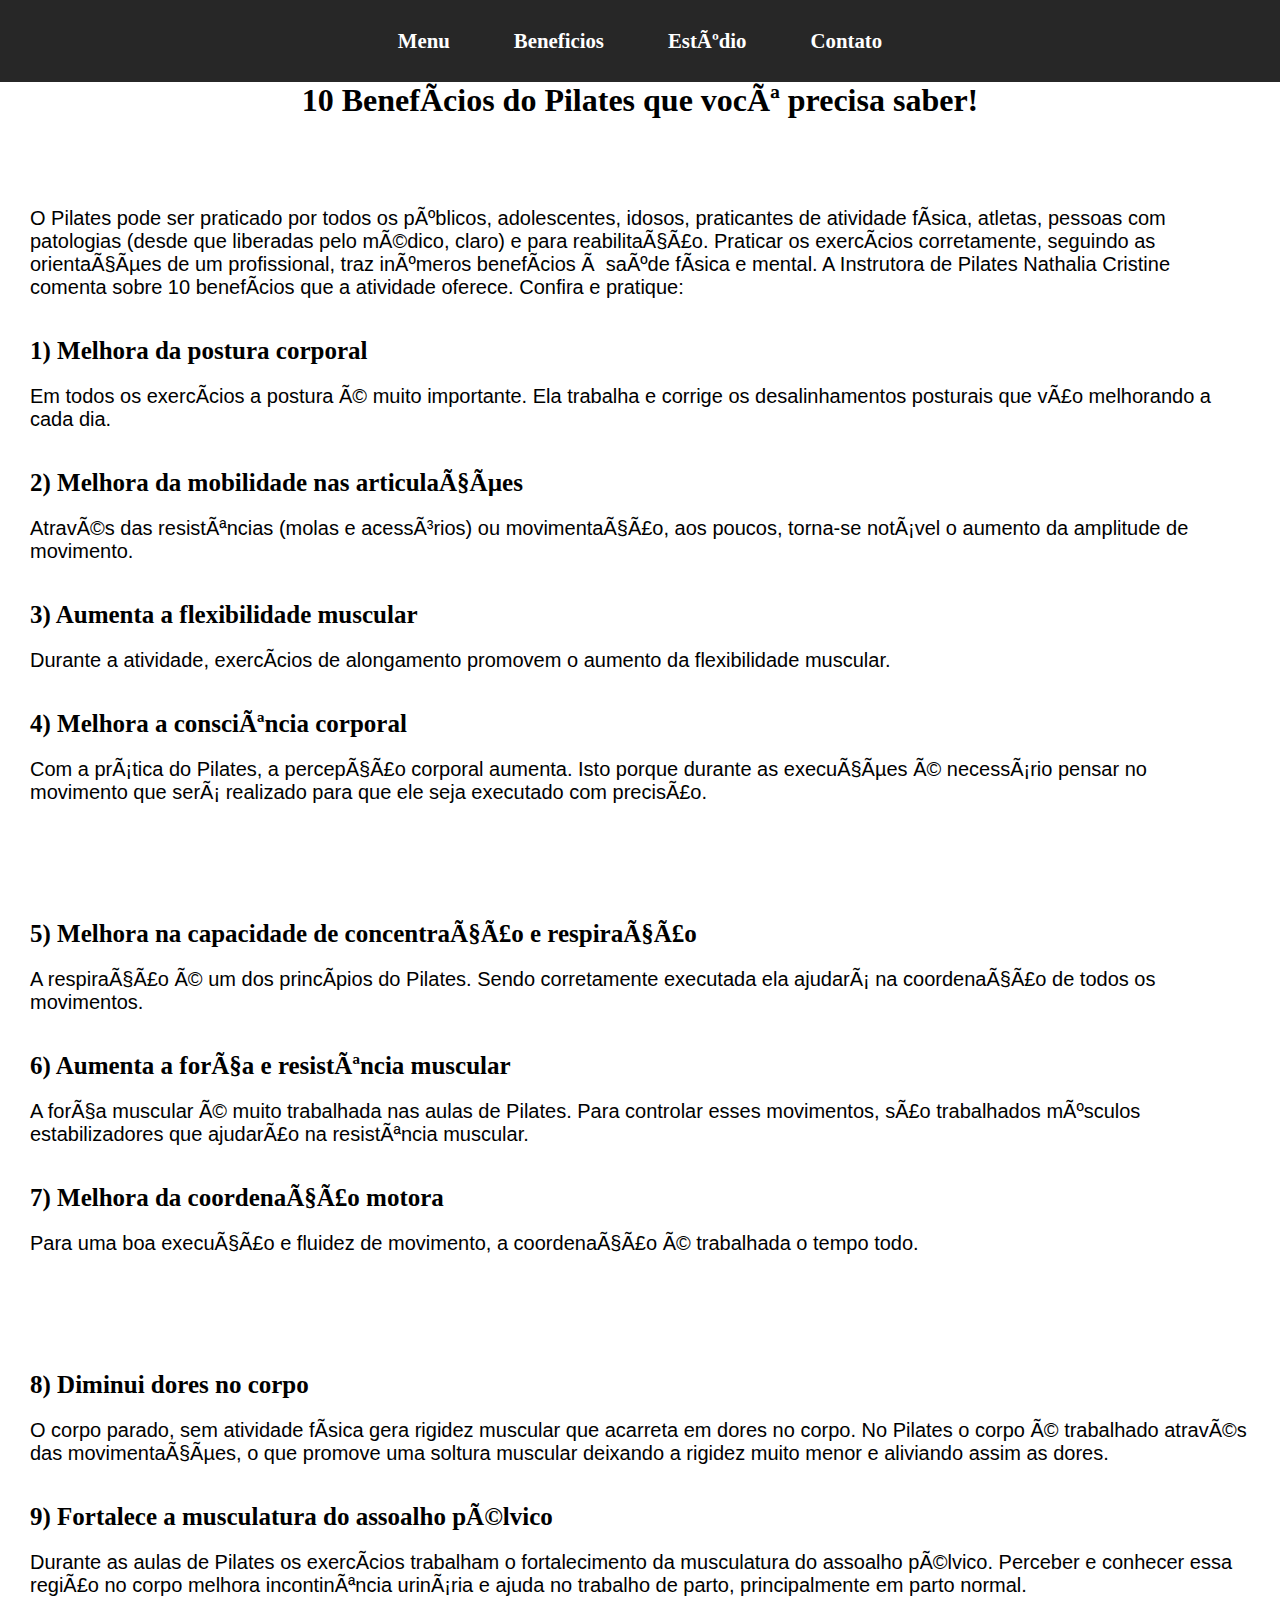
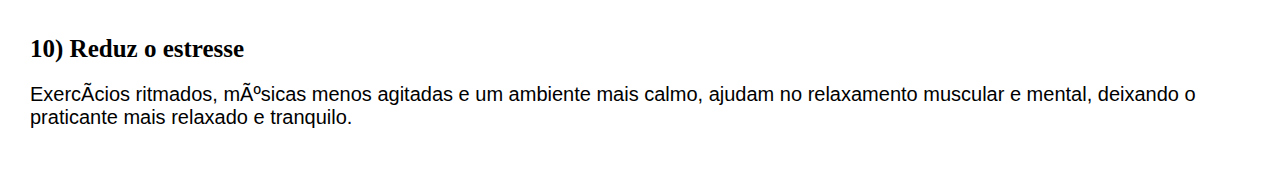
==== beneficios.html @ 076421e8 "Add files via upload" ====
<!DOCTYPE html>
<html lang="en">
<head>
    <meta charset="pt-br">
    <meta http-equiv="X-UA-Compatible" content="IE=edge">
    <meta name="viewport" content="width=device-width, initial-scale=1.0">
    <title>Beneficios</title>
    <link rel="stylesheet" href="style.css">
</head>
<nav class="bg hover-circulo">
    <a href="index.html" title="Html">Menu</a>
    <a href="beneficios.html" title="Css">Beneficios</a>
    <a href="" title="Estudio">Estúdio</a>
    <a href="contato.html" title="Contato">Contato</a>
    
</nav>
<body>
    <header>
    
        <h1>
            10 Benefícios do Pilates que você precisa saber!
        </h1>
        <picture>
            <source media="(max-width:600px )" srcset="Imagem/pilates.celular.png">
            <source media="(min-width:1000px)" srcset="Imagem/pilates.pc.png" >
            <img src="Imagem/pilates.pc.png" alt="">
        
        </picture>
    </header>
    <main>
    </pre>
        
        
        <p>O Pilates pode ser praticado por todos os públicos, adolescentes, idosos, praticantes de atividade física, atletas, pessoas com patologias (desde que liberadas pelo médico, claro) e para reabilitação. Praticar os exercícios corretamente, seguindo as orientações de um profissional, traz inúmeros benefícios à saúde física e mental. A Instrutora de Pilates Nathalia Cristine comenta sobre 10 benefícios que a atividade oferece. Confira e pratique:</p>
        <br>
        <h2>1) Melhora da postura corporal</h2>
        <p>Em todos os exercícios a postura é muito importante. Ela trabalha e corrige os desalinhamentos posturais que vão melhorando a cada dia.</p>
        <br>
        <h2>2) Melhora da mobilidade nas articulações</h2>
        <p>Através das resistências (molas e acessórios) ou movimentação, aos poucos, torna-se notável o aumento da amplitude de movimento.</p>
        <br>
        <h2>3) Aumenta a flexibilidade muscular</h2>
        <p>Durante a atividade, exercícios de alongamento promovem o aumento da flexibilidade muscular.</p>
        <br>
        <h2>4) Melhora a consciência corporal</h2>
        <p>Com a prática do Pilates, a percepção corporal aumenta. Isto porque durante as execuções é necessário pensar no movimento que será realizado para que ele seja executado com precisão.
        </p>
        <br>
        </main>
            <header>
                 <picture>
                     <source media="(max-width:600px )" srcset="Imagem/pilates1.celular.png">
                    <source media="(min-width:1000px)" srcset="Imagem/pilates2.pc.png" >
                     <img src="Imagem/pilates2.pc.png" alt="">
                 </picture>
             </header>
            <main>
        <h2>5) Melhora na capacidade de concentração e respiração</h2>
        <p>A respiração é um dos princípios do Pilates. Sendo corretamente executada ela ajudará na coordenação de todos os movimentos.</p>
        <br>
        <h2>6) Aumenta a força e resistência muscular</h2>
        <p>A força muscular é muito trabalhada nas aulas de Pilates. Para controlar esses movimentos, são trabalhados músculos estabilizadores que ajudarão na resistência muscular.</p>
        <br>
        <h2>7) Melhora da coordenação motora</h2>
        <p>Para uma boa execução e fluidez de movimento, a coordenação é trabalhada o tempo todo.</p>
        <br>
        </main>
        <header>
            <picture>
                <source media="(max-width:600px )" srcset="Imagem/pilates3.celular.png">
               <source media="(min-width:1000px)" srcset="Imagem/pilates3.pc.png" >
                <img src="Imagem/pilates3.pc.png" alt="">
            </picture>
        </header>
        <main>
        <h2>8) Diminui dores no corpo</h2>
        <p>O corpo parado, sem atividade física gera rigidez muscular que acarreta em dores no corpo. No Pilates o corpo é trabalhado através das movimentações, o que promove uma soltura muscular deixando a rigidez muito menor e aliviando assim as dores.</p>
        <br>
        <h2>9) Fortalece a musculatura do assoalho pélvico</h2>
        <p>Durante as aulas de Pilates os exercícios trabalham o fortalecimento  da musculatura do assoalho pélvico. Perceber e conhecer essa região no corpo melhora incontinência urinária e ajuda no trabalho de parto, principalmente em parto normal.</p>
        <br>
        <h2>10) Reduz o estresse</h2>
        <p>Exercícios ritmados, músicas menos agitadas e um ambiente mais calmo, ajudam no relaxamento muscular e mental, deixando o praticante mais relaxado e tranquilo.</p>
    </pre>
    </main>
</body>
</html>
---- style.css ----
@charset "UTF-8";

* {
    padding: 0%;
    margin: 0px;
   
}

header {
    text-align: center;
    

    
}
nav.bg {
	    
    width:100%;
    float:left; 
    text-align:center;  
    background-color: #000000d8;
    padding:1.5em 0em; 
}
nav a {
    position: relative;
    display: inline-block;
    margin:5px 30px;
    outline: none;
    color: #fff;
    text-decoration: none;
    font-weight: bold;
    font-size: 1.3em;
    transition:0.6s; 
}
nav a:hover,
nav a:focus {
    transition:0.4s;
    outline: none;
    color:#50e6ec; 
}
/* Efeito circulo */
.hover-circulo a::before,
.hover-circulo a::after {
    position: absolute;
    top: 50%;
    left: 50%;
    width: 75px;
    height: 75px;
    border: 2px solid rgba(95, 217, 222, 0.18);
    border-radius: 50%;
    content: '';
    opacity: 0;
    -webkit-transition: -webkit-transform 0.3s, opacity 0.3s;
    -moz-transition: -moz-transform 0.3s, opacity 0.3s;
    transition: transform 0.3s, opacity 0.3s;
    -webkit-transform: translateX(-50%) translateY(-50%) scale(0.2);
    -moz-transform: translateX(-50%) translateY(-50%) scale(0.2);
    transform: translateX(-50%) translateY(-50%) scale(0.2);
}
.hover-circulo a::after {
    width: 50px;
    height: 50px;
    border-width: 6px;
    -webkit-transform: translateX(-50%) translateY(-50%) scale(0.8);
    -moz-transform: translateX(-50%) translateY(-50%) scale(0.8);
    transform: translateX(-50%) translateY(-50%) scale(0.8);
}
.hover-circulo a:hover::before,
.hover-circulo a:hover::after,
.hover-circulo a:focus::before,
.hover-circulo a:focus::after {
    opacity: 1;
    -webkit-transform: translateX(-50%) translateY(-50%) scale(1);
    -moz-transform: translateX(-50%) translateY(-50%) scale(1);
    transform: translateX(-50%) translateY(-50%) scale(1);
}
/* Efeito Hover Circulo */
header h1 {
    padding: 20px;
   
}

 main {
    display: block;
    padding: 30px 30px;
    
    
    
    
 }
 h2 {
    font-size: 25px;
    
 }
 p {
    display: block;
    margin-block-start: 1em;
    margin-block-end: 1em;
    margin-inline-start: 0px;
    margin-inline-end: 0px;
    font-size: 20px;
    font-family: Ubuntu,sans-serif;
 }
 body.Contato{
    text-align: center;
 }
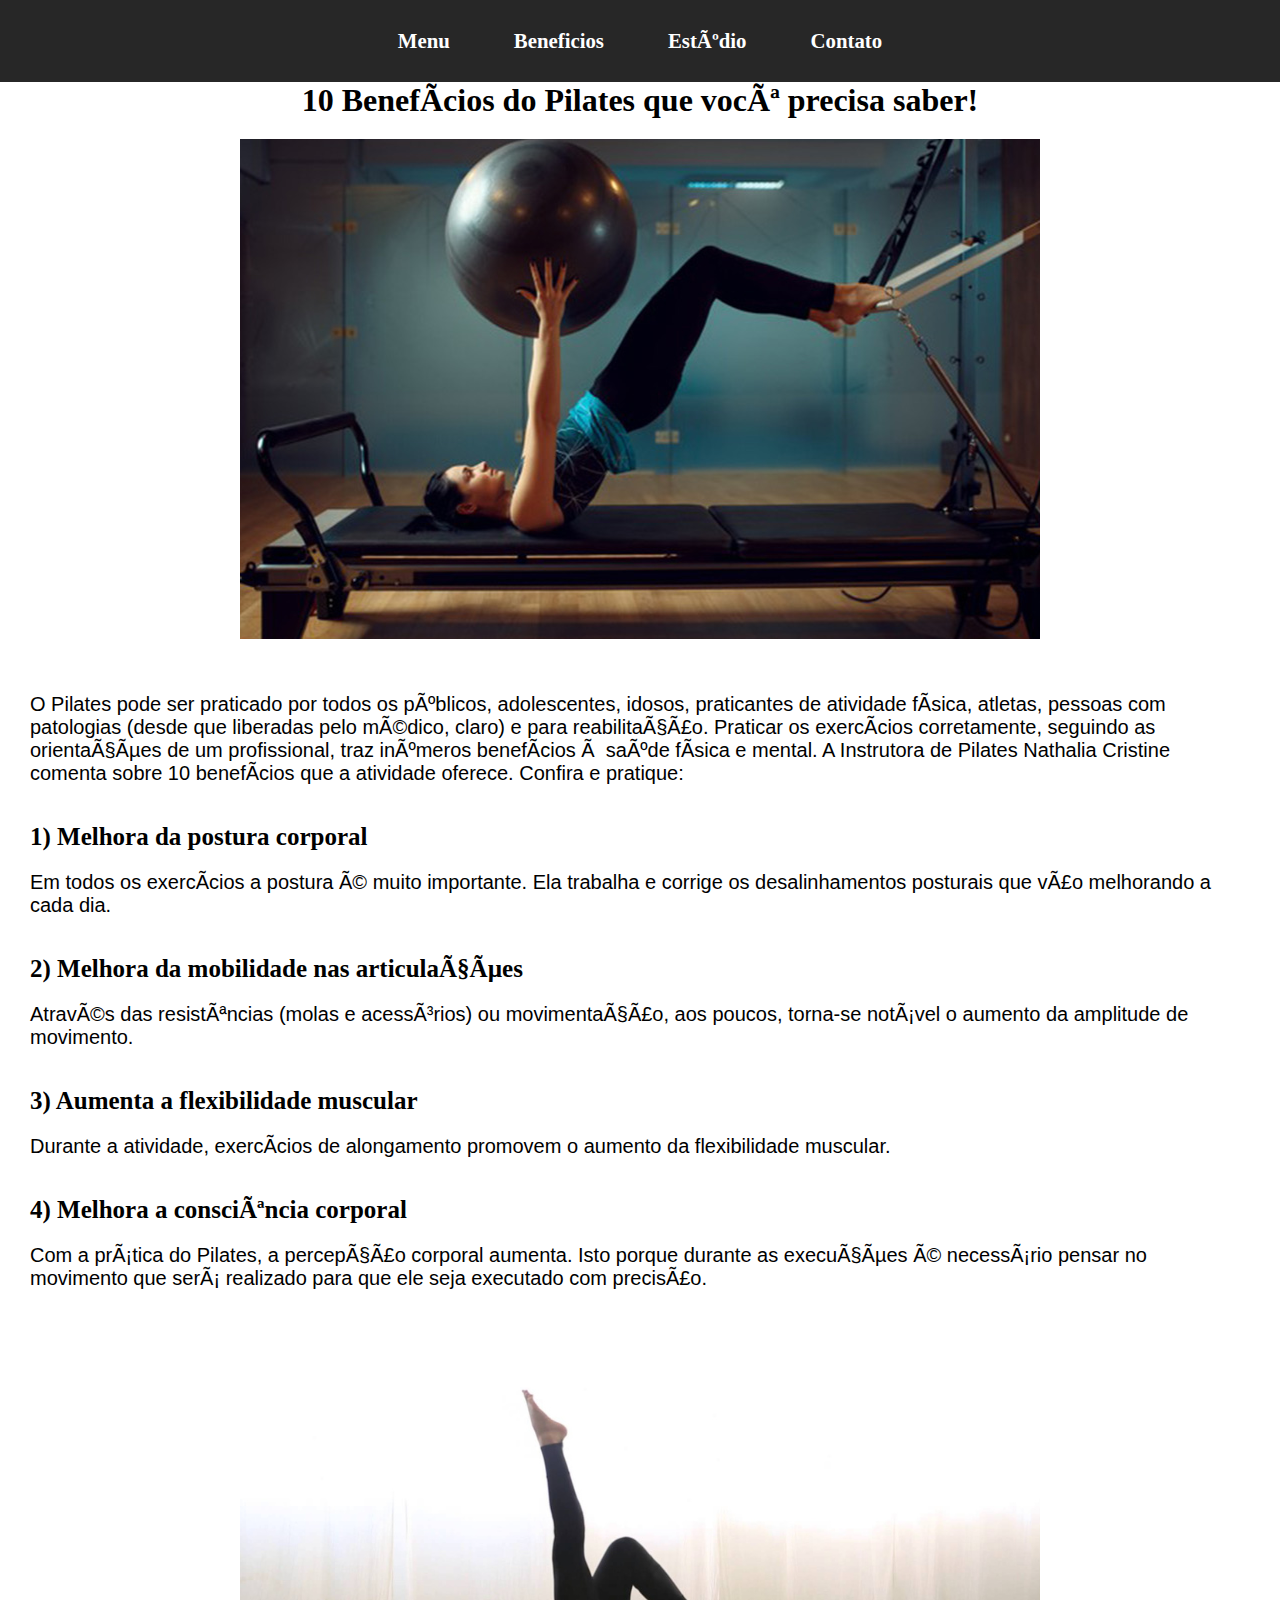
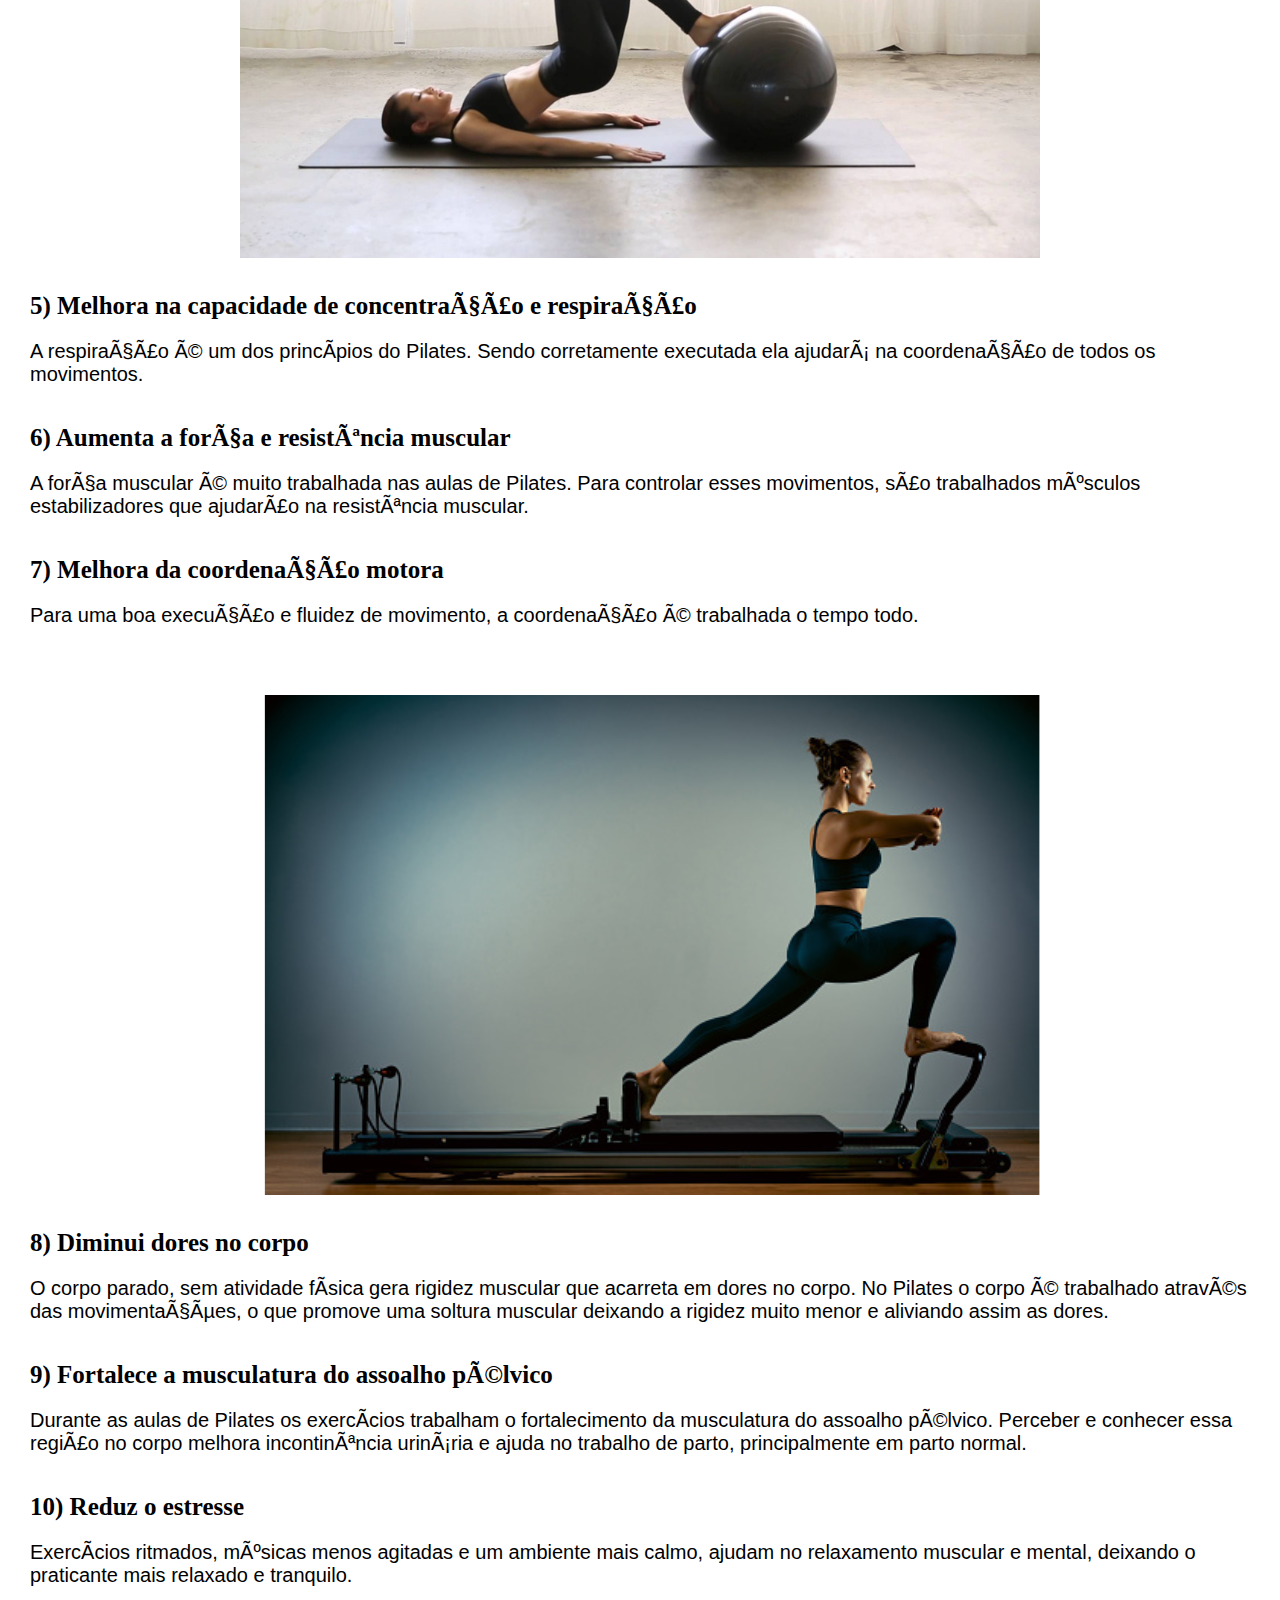
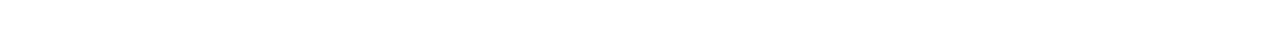
==== commit 0054931e: "Add files via upload" ====
--- a/beneficios.html
+++ b/beneficios.html
@@ -21,9 +21,10 @@
             10 Benefícios do Pilates que você precisa saber!
         </h1>
         <picture>
-            <source media="(max-width:600px )" srcset="Imagem/pilates.celular.png">
-            <source media="(min-width:1000px)" srcset="Imagem/pilates.pc.png" >
-            <img src="Imagem/pilates.pc.png" alt="">
+            <source media="(max-width:600px )" srcset="pilates.celular.png">
+            <source media="(min-width:1000px)" srcset="pilates.pc.png" >
+            <img src="pilates.pc.png" alt="">
+            
         
         </picture>
     </header>
@@ -49,9 +50,10 @@
         </main>
             <header>
                  <picture>
-                     <source media="(max-width:600px )" srcset="Imagem/pilates1.celular.png">
-                    <source media="(min-width:1000px)" srcset="Imagem/pilates2.pc.png" >
-                     <img src="Imagem/pilates2.pc.png" alt="">
+                     <source media="(max-width:600px )" srcset="pilates1.celular.png">
+                    <source media="(min-width:1000px)" srcset="pilates2.pc.png" >
+                     <img src="pilates2.pc.png" alt="">
+                     
                  </picture>
              </header>
             <main>
@@ -67,9 +69,10 @@
         </main>
         <header>
             <picture>
-                <source media="(max-width:600px )" srcset="Imagem/pilates3.celular.png">
-               <source media="(min-width:1000px)" srcset="Imagem/pilates3.pc.png" >
-                <img src="Imagem/pilates3.pc.png" alt="">
+                <source media="(max-width:600px )" srcset="pilates3.celular.png">
+               <source media="(min-width:1000px)" srcset="pilates3.pc.png" >
+                <img src="pilates3.pc.png" alt="">
+                
             </picture>
         </header>
         <main>
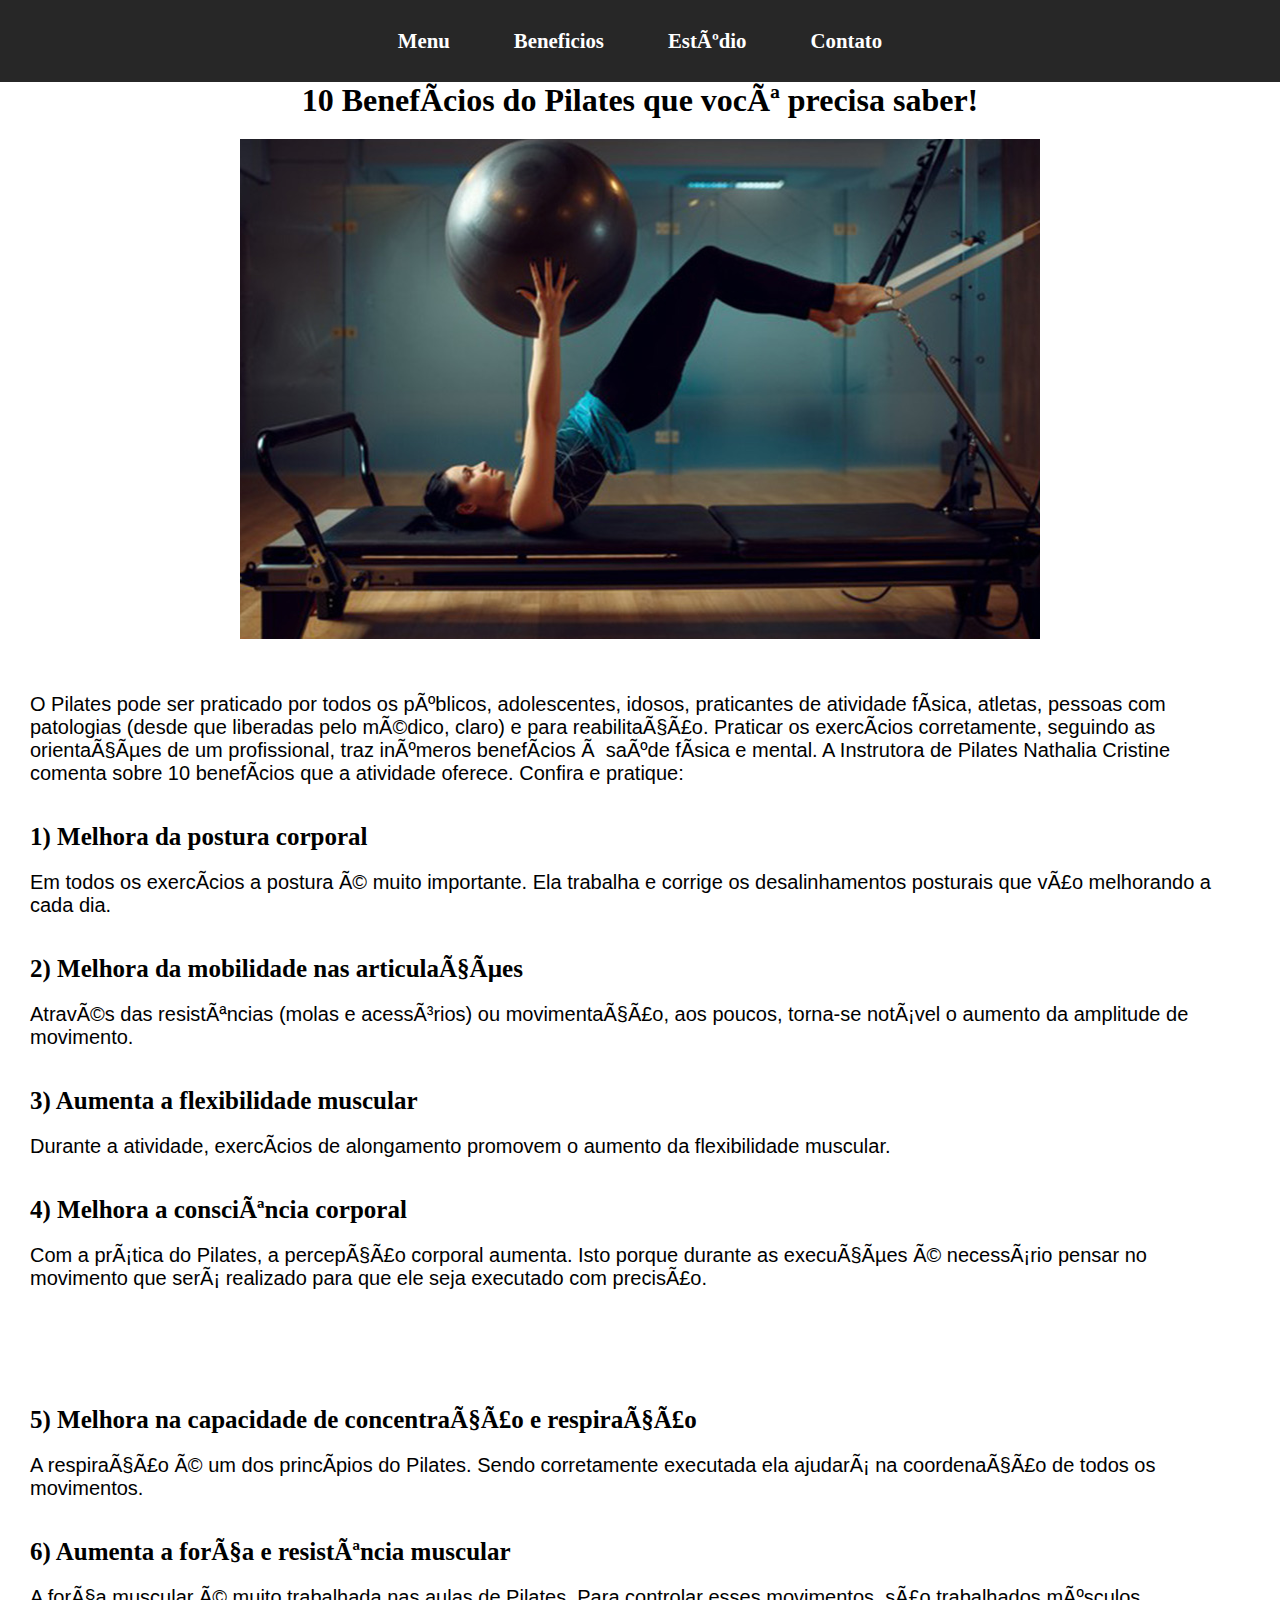
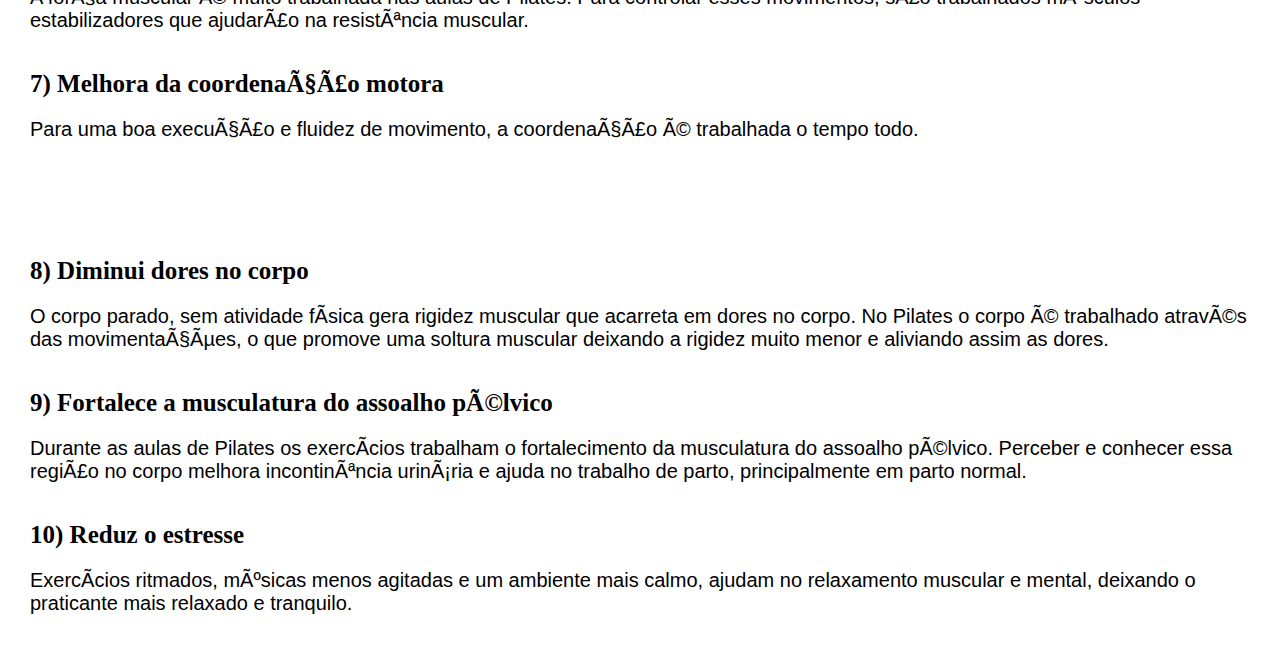
==== commit 2ba22845: "Add files via upload" ====
--- a/beneficios.html
+++ b/beneficios.html
@@ -21,10 +21,10 @@
             10 Benefícios do Pilates que você precisa saber!
         </h1>
         <picture>
-            <source media="(max-width:600px )" srcset="pilates.celular.png">
+            <source media="(max-width:350px )" srcset="pilates.mine.png">
             <source media="(min-width:1000px)" srcset="pilates.pc.png" >
             <img src="pilates.pc.png" alt="">
-            
+        
         
         </picture>
     </header>
@@ -50,9 +50,9 @@
         </main>
             <header>
                  <picture>
-                     <source media="(max-width:600px )" srcset="pilates1.celular.png">
-                    <source media="(min-width:1000px)" srcset="pilates2.pc.png" >
-                     <img src="pilates2.pc.png" alt="">
+                     <source media="(max-width:600px )" srcset="pilatses1.celular.png">
+                    <source media="(min-width:1000px)" srcset="pilsates2.pc.png" >
+                     <img src="pilates2s.pc.png" alt="">
                      
                  </picture>
              </header>
@@ -69,9 +69,9 @@
         </main>
         <header>
             <picture>
-                <source media="(max-width:600px )" srcset="pilates3.celular.png">
-               <source media="(min-width:1000px)" srcset="pilates3.pc.png" >
-                <img src="pilates3.pc.png" alt="">
+                <source media="(max-width:600px )" srcset="pilatess3.celular.png">
+               <source media="(min-width:1000px)" srcset="pilatses3.pc.png" >
+                <img src="pilates3.psc.png" alt="">
                 
             </picture>
         </header>
